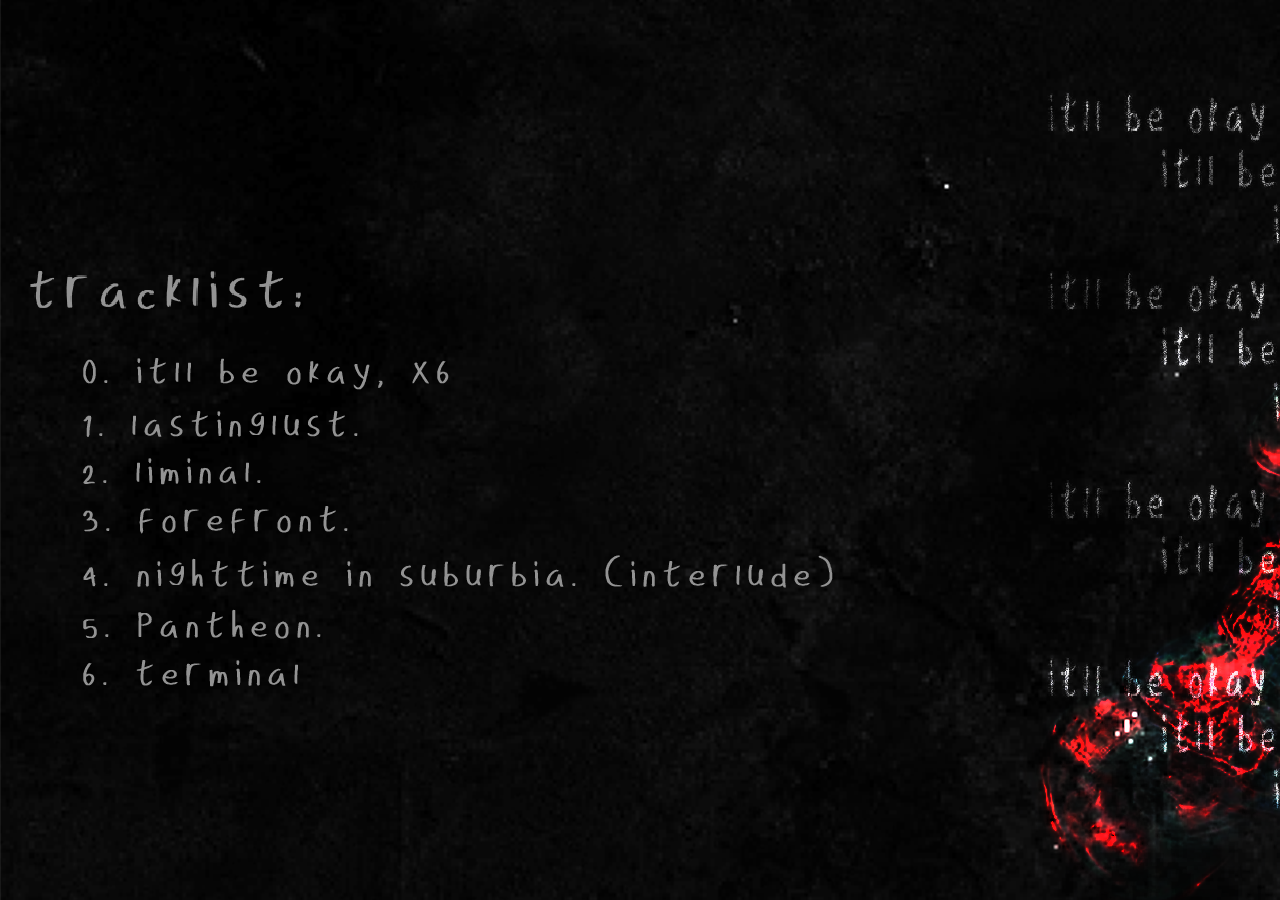
==== index.html @ 04ab07db "gakmer" ====
<!DOCTYPE html>
<html>
<head>
  <link href="./style.css" type="text/css" rel="stylesheet">
  <title>it'll be okay x6</title>
</head>
<body>
  <div id="middleScreen">
    <div id="header">
      <a href="https://drive.google.com/drive/folders/1lpOIEraEw4B-jjDdMroK1a7d6sa1eKTo?usp=sharing">
        <img id="tracklist" src="./assets/text/tracklist.png"></img> <!-- header -->
      </a>
    </div>
    <br> <!-- space -->
    <div id="songlist">
      <div>
        <a href="https://drive.google.com/drive/folders/17gJEFwXboZP-fIZjvs8nn2LSvnZsPOXo?usp=sharing">
          <img id="song" src="./assets/text/itllbeokayx6.png"></img> <!-- x6 -->
        </a>
      </div>
      <div>
        <a href="https://drive.google.com/drive/folders/1H8RxULn43X79-I_sPCsF4083NaUL2MGI?usp=sharing">
          <img id="song" src="./assets/text/lastinglust.png"></img> <!-- lasting -->
        </a>
      </div>
      <div>
        <a href="https://drive.google.com/drive/folders/1uQntwZzCaOGqaaQS0omPjJ6LC6_J9vMd?usp=sharing">
          <img id="song" src="./assets/text/liminal.png"></img> <!-- liminal -->
        </a>
      </div>
      <div>
        <a href="https://drive.google.com/drive/folders/1UtBQ6q6fjbsXjHcwzQztWskgAVCw8jxI?usp=sharing">
          <img id="song" src="./assets/text/forefront.png"></img> <!-- forefront -->
        </a>
      </div>
      <div>
        <a href="https://drive.google.com/drive/folders/1A419otRMHoOAGSP7Kop-WDXGqHPARY1i?usp=sharing">
          <img id="song" src="./assets/text/nighttime.png"></img> <!-- nighttime -->
        </a>
      </div>
      <div>
        <a href="https://drive.google.com/drive/folders/1Uyk5dNYbOZbD9-vIhmKkDiyzB9v3gNue?usp=sharing">
          <img id="song" src="./assets/text/pantheon.png"></img> <!-- pantheon -->
        </a>
      </div>
      <div>
        <a href="https://drive.google.com/drive/folders/1-nmvquLfPIroLQEDBPxIoez4ukEXZ9mx?usp=sharing">
          <img id="song" src="./assets/text/terminal.png"></img> <!-- terminal -->
        </a>
      </div>
    </div>
  </div>
</body>
---- style.css ----
#middleScreen {
  position: fixed;
  top: 30%;
}

body {
  background-image: url("./assets/bg.png");
}

#header {
  position: fixed;
  width: 3em;
  height: 3em;
  left: 30px;
}

img #song {
  width: 60%;
  height: 60%;
}

#songlist {
  margin-top: 70px;
  margin-left: 75px;
}

#song {
  margin-bottom: 17px;
}
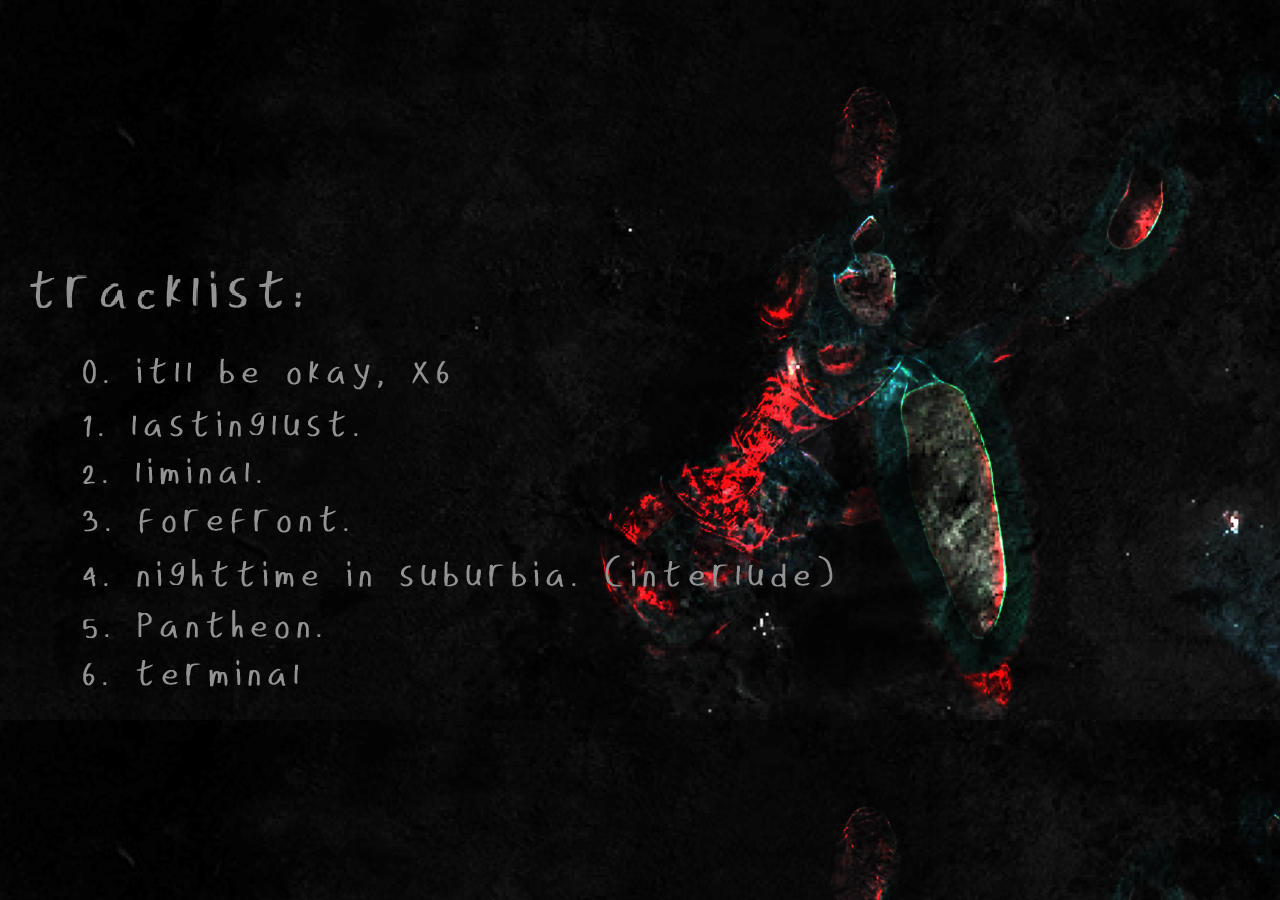
==== commit 89550aaf: "aaaghh fix background AGAIN" ====
--- a/index.html
+++ b/index.html
@@ -5,48 +5,50 @@
   <title>it'll be okay x6</title>
 </head>
 <body>
-  <div id="middleScreen">
-    <div id="header">
-      <a href="https://drive.google.com/drive/folders/1lpOIEraEw4B-jjDdMroK1a7d6sa1eKTo?usp=sharing">
-        <img id="tracklist" src="./assets/text/tracklist.png"></img> <!-- header -->
-      </a>
-    </div>
-    <br> <!-- space -->
-    <div id="songlist">
-      <div>
-        <a href="https://drive.google.com/drive/folders/17gJEFwXboZP-fIZjvs8nn2LSvnZsPOXo?usp=sharing">
-          <img id="song" src="./assets/text/itllbeokayx6.png"></img> <!-- x6 -->
+  <div id="mainBackground">
+    <div id="middleScreen">
+      <div id="header">
+        <a href="https://drive.google.com/drive/folders/1lpOIEraEw4B-jjDdMroK1a7d6sa1eKTo?usp=sharing">
+          <img id="tracklist" src="./assets/text/tracklist.png"></img> <!-- header -->
         </a>
       </div>
-      <div>
-        <a href="https://drive.google.com/drive/folders/1H8RxULn43X79-I_sPCsF4083NaUL2MGI?usp=sharing">
-          <img id="song" src="./assets/text/lastinglust.png"></img> <!-- lasting -->
-        </a>
-      </div>
-      <div>
-        <a href="https://drive.google.com/drive/folders/1uQntwZzCaOGqaaQS0omPjJ6LC6_J9vMd?usp=sharing">
-          <img id="song" src="./assets/text/liminal.png"></img> <!-- liminal -->
-        </a>
-      </div>
-      <div>
-        <a href="https://drive.google.com/drive/folders/1UtBQ6q6fjbsXjHcwzQztWskgAVCw8jxI?usp=sharing">
-          <img id="song" src="./assets/text/forefront.png"></img> <!-- forefront -->
-        </a>
-      </div>
-      <div>
-        <a href="https://drive.google.com/drive/folders/1A419otRMHoOAGSP7Kop-WDXGqHPARY1i?usp=sharing">
-          <img id="song" src="./assets/text/nighttime.png"></img> <!-- nighttime -->
-        </a>
-      </div>
-      <div>
-        <a href="https://drive.google.com/drive/folders/1Uyk5dNYbOZbD9-vIhmKkDiyzB9v3gNue?usp=sharing">
-          <img id="song" src="./assets/text/pantheon.png"></img> <!-- pantheon -->
-        </a>
-      </div>
-      <div>
-        <a href="https://drive.google.com/drive/folders/1-nmvquLfPIroLQEDBPxIoez4ukEXZ9mx?usp=sharing">
-          <img id="song" src="./assets/text/terminal.png"></img> <!-- terminal -->
-        </a>
+      <br> <!-- space -->
+      <div id="songlist">
+        <div>
+          <a href="https://drive.google.com/drive/folders/17gJEFwXboZP-fIZjvs8nn2LSvnZsPOXo?usp=sharing">
+            <img id="song" src="./assets/text/itllbeokayx6.png"></img> <!-- x6 -->
+          </a>
+        </div>
+        <div>
+          <a href="https://drive.google.com/drive/folders/1H8RxULn43X79-I_sPCsF4083NaUL2MGI?usp=sharing">
+            <img id="song" src="./assets/text/lastinglust.png"></img> <!-- lasting -->
+          </a>
+        </div>
+        <div>
+          <a href="https://drive.google.com/drive/folders/1uQntwZzCaOGqaaQS0omPjJ6LC6_J9vMd?usp=sharing">
+            <img id="song" src="./assets/text/liminal.png"></img> <!-- liminal -->
+          </a>
+        </div>
+        <div>
+          <a href="https://drive.google.com/drive/folders/1UtBQ6q6fjbsXjHcwzQztWskgAVCw8jxI?usp=sharing">
+            <img id="song" src="./assets/text/forefront.png"></img> <!-- forefront -->
+          </a>
+        </div>
+        <div>
+          <a href="https://drive.google.com/drive/folders/1A419otRMHoOAGSP7Kop-WDXGqHPARY1i?usp=sharing">
+            <img id="song" src="./assets/text/nighttime.png"></img> <!-- nighttime -->
+          </a>
+        </div>
+        <div>
+          <a href="https://drive.google.com/drive/folders/1Uyk5dNYbOZbD9-vIhmKkDiyzB9v3gNue?usp=sharing">
+            <img id="song" src="./assets/text/pantheon.png"></img> <!-- pantheon -->
+          </a>
+        </div>
+        <div>
+          <a href="https://drive.google.com/drive/folders/1-nmvquLfPIroLQEDBPxIoez4ukEXZ9mx?usp=sharing">
+            <img id="song" src="./assets/text/terminal.png"></img> <!-- terminal -->
+          </a>
+        </div>
       </div>
     </div>
   </div>
--- a/style.css
+++ b/style.css
@@ -5,6 +5,7 @@
 
 body {
   background-image: url("./assets/bg.png");
+  background-size: cover;
 }
 
 #header {
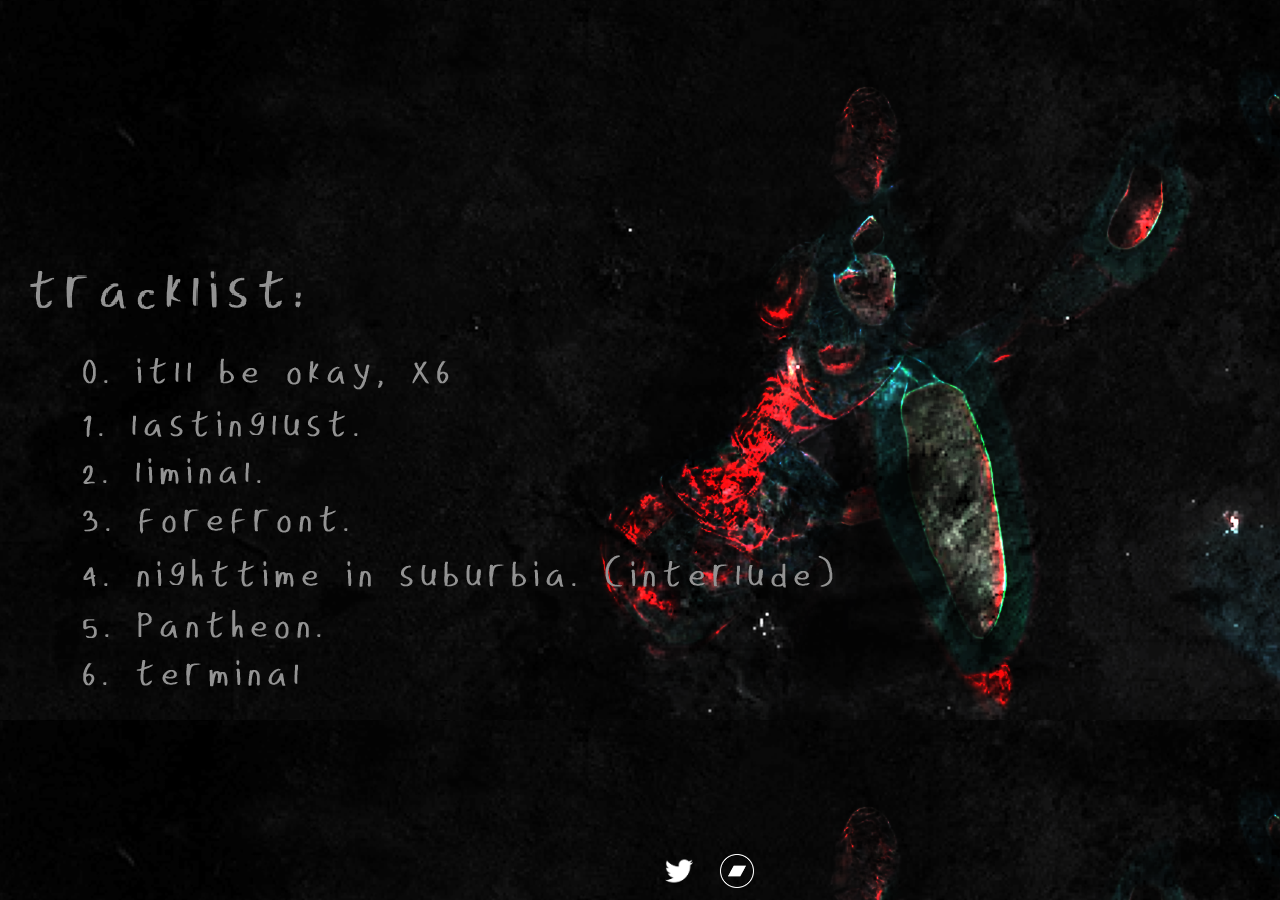
==== commit 554f12ed: "button!!" ====
--- a/index.html
+++ b/index.html
@@ -3,6 +3,10 @@
 <head>
   <link href="./style.css" type="text/css" rel="stylesheet">
   <title>it'll be okay x6</title>
+  <meta content="it'll be okay x6" property="og:title">
+  <meta content="Welcome to the OS." property="og:description">
+  <meta content="https://itllbeokayx6.github.io" property="og:url">
+  <meta property="og:type" content="website">
 </head>
 <body>
   <div id="mainBackground">
@@ -51,5 +55,14 @@
         </div>
       </div>
     </div>
+    <div id="bottomMiddleButtons">
+      <ul class="buttons">
+        <a href = "https://twitter.com/flexiilive">
+          <img src="./assets/buttons/twitter.png" type='image/png' style="width:60%; height:60%;"></img>
+        </a>
+        <a href = "https://flexii.bandcamp.com/">
+          <img src="./assets/buttons/bandcamp.png" type='image/png' style="width:70%; height:70%;"></img>
+        </a>
+    </div>
   </div>
 </body>
--- a/style.css
+++ b/style.css
@@ -28,3 +28,33 @@
 #song {
   margin-bottom: 17px;
 }
+
+#bottomMiddleButtons {
+  position: fixed;
+  bottom: 5px;
+  left:50%;
+}
+
+.buttons {
+  margin-left: -25px;
+}
+
+.buttons a {
+  display: flex;
+  float: left;
+  align-items: center;
+  justify-content: center;
+  border-radius: 100%;
+  margin-right: 10px;
+  width: 3em;
+  height: 3em;
+}
+
+.buttons a:hover {
+  transition-duration: 95ms;
+  box-shadow: 0 0 10px #ffffff;
+}
+
+p {
+  color: white;
+}
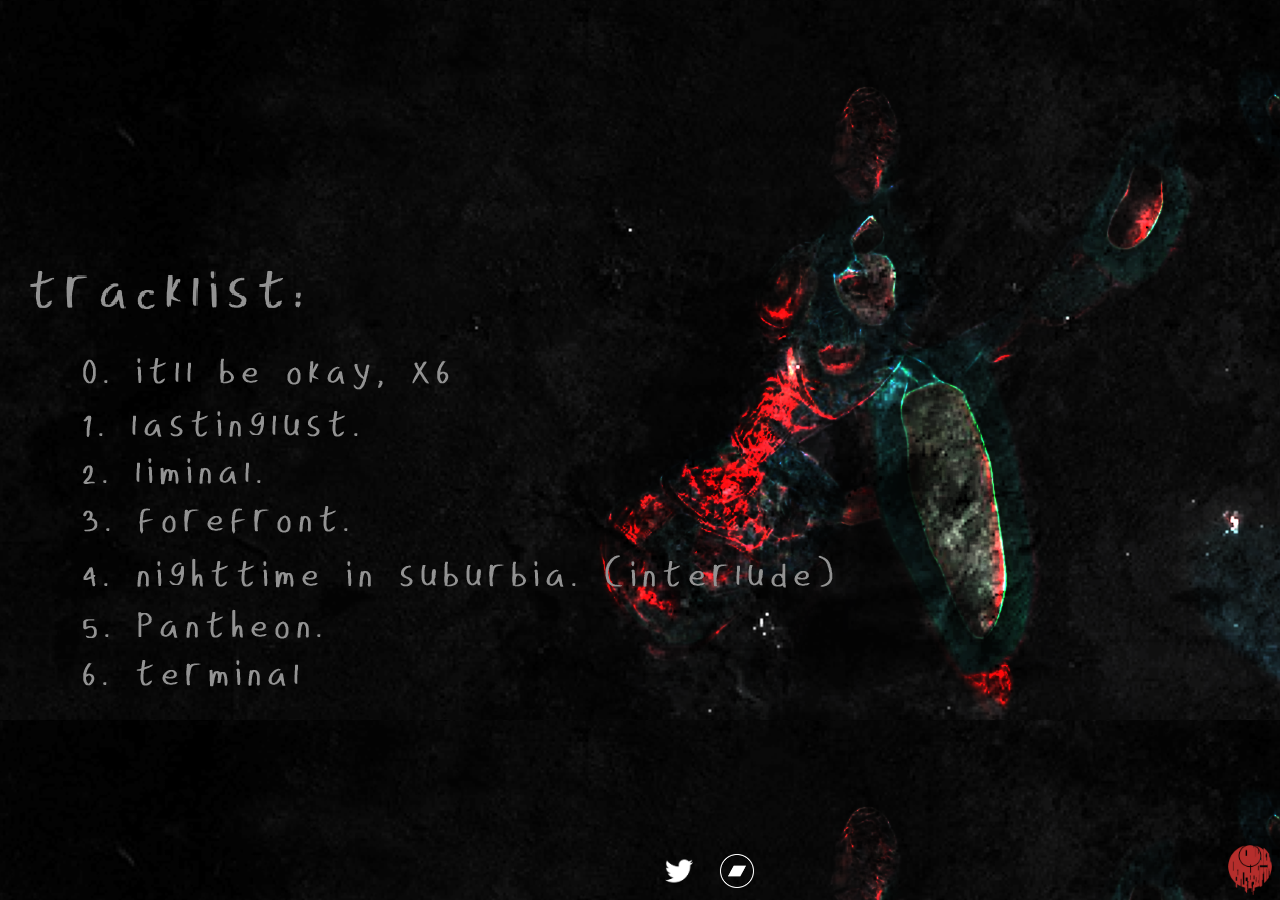
==== commit a03b6d54: "shoutout to me" ====
--- a/index.html
+++ b/index.html
@@ -3,53 +3,53 @@
 <head>
   <link href="./style.css" type="text/css" rel="stylesheet">
   <title>it'll be okay x6</title>
-  <meta content="it'll be okay x6" property="og:title">
-  <meta content="Welcome to the OS." property="og:description">
+  <meta content="it'll be okay x6 (stems)" property="og:title">
   <meta content="https://itllbeokayx6.github.io" property="og:url">
   <meta property="og:type" content="website">
+  <meta content="#ba1e1f" data-react-helmet="true" name="theme-color">
 </head>
 <body>
   <div id="mainBackground">
     <div id="middleScreen">
       <div id="header">
-        <a href="https://drive.google.com/drive/folders/1lpOIEraEw4B-jjDdMroK1a7d6sa1eKTo?usp=sharing">
+        <a target="_blank" href="https://drive.google.com/drive/folders/1lpOIEraEw4B-jjDdMroK1a7d6sa1eKTo?usp=sharing">
           <img id="tracklist" src="./assets/text/tracklist.png"></img> <!-- header -->
         </a>
       </div>
       <br> <!-- space -->
       <div id="songlist">
         <div>
-          <a href="https://drive.google.com/drive/folders/17gJEFwXboZP-fIZjvs8nn2LSvnZsPOXo?usp=sharing">
+          <a target="_blank" href="https://drive.google.com/drive/folders/17gJEFwXboZP-fIZjvs8nn2LSvnZsPOXo?usp=sharing">
             <img id="song" src="./assets/text/itllbeokayx6.png"></img> <!-- x6 -->
           </a>
         </div>
         <div>
-          <a href="https://drive.google.com/drive/folders/1H8RxULn43X79-I_sPCsF4083NaUL2MGI?usp=sharing">
+          <a target="_blank" href="https://drive.google.com/drive/folders/1H8RxULn43X79-I_sPCsF4083NaUL2MGI?usp=sharing">
             <img id="song" src="./assets/text/lastinglust.png"></img> <!-- lasting -->
           </a>
         </div>
         <div>
-          <a href="https://drive.google.com/drive/folders/1uQntwZzCaOGqaaQS0omPjJ6LC6_J9vMd?usp=sharing">
+          <a target="_blank" href="https://drive.google.com/drive/folders/1uQntwZzCaOGqaaQS0omPjJ6LC6_J9vMd?usp=sharing">
             <img id="song" src="./assets/text/liminal.png"></img> <!-- liminal -->
           </a>
         </div>
         <div>
-          <a href="https://drive.google.com/drive/folders/1UtBQ6q6fjbsXjHcwzQztWskgAVCw8jxI?usp=sharing">
+          <a target="_blank" href="https://drive.google.com/drive/folders/1UtBQ6q6fjbsXjHcwzQztWskgAVCw8jxI?usp=sharing">
             <img id="song" src="./assets/text/forefront.png"></img> <!-- forefront -->
           </a>
         </div>
         <div>
-          <a href="https://drive.google.com/drive/folders/1A419otRMHoOAGSP7Kop-WDXGqHPARY1i?usp=sharing">
+          <a target="_blank" href="https://drive.google.com/drive/folders/1A419otRMHoOAGSP7Kop-WDXGqHPARY1i?usp=sharing">
             <img id="song" src="./assets/text/nighttime.png"></img> <!-- nighttime -->
           </a>
         </div>
         <div>
-          <a href="https://drive.google.com/drive/folders/1Uyk5dNYbOZbD9-vIhmKkDiyzB9v3gNue?usp=sharing">
+          <a target="_blank" href="https://drive.google.com/drive/folders/1Uyk5dNYbOZbD9-vIhmKkDiyzB9v3gNue?usp=sharing">
             <img id="song" src="./assets/text/pantheon.png"></img> <!-- pantheon -->
           </a>
         </div>
         <div>
-          <a href="https://drive.google.com/drive/folders/1-nmvquLfPIroLQEDBPxIoez4ukEXZ9mx?usp=sharing">
+          <a target="_blank" href="https://drive.google.com/drive/folders/1-nmvquLfPIroLQEDBPxIoez4ukEXZ9mx?usp=sharing">
             <img id="song" src="./assets/text/terminal.png"></img> <!-- terminal -->
           </a>
         </div>
@@ -57,12 +57,17 @@
     </div>
     <div id="bottomMiddleButtons">
       <ul class="buttons">
-        <a href = "https://twitter.com/flexiilive">
+        <a target="_blank" href = "https://twitter.com/flexiilive">
           <img src="./assets/buttons/twitter.png" type='image/png' style="width:60%; height:60%;"></img>
         </a>
-        <a href = "https://flexii.bandcamp.com/">
+        <a target="_blank" href = "https://flexii.bandcamp.com/">
           <img src="./assets/buttons/bandcamp.png" type='image/png' style="width:70%; height:70%;"></img>
         </a>
     </div>
+    <div>
+      <a target="_blank" href="https://opcivy.github.io" class="bottomRightButtons">
+        <img src="./assets/ivy.png"></img>
+      </a>
+    </div>
   </div>
 </body>
--- a/style.css
+++ b/style.css
@@ -55,6 +55,17 @@
   box-shadow: 0 0 10px #ffffff;
 }
 
-p {
-  color: white;
+.bottomRightButtons img {
+  position: absolute;
+  width: 50px;
+  height: 50px;
+  bottom: 5px;
+  right: 5px;
 }
+
+.bottomRightButtons img:hover {
+  width: 75px;
+  height: 75px;
+  transition-duration: 95ms;
+  transition-property: width, height;
+}
